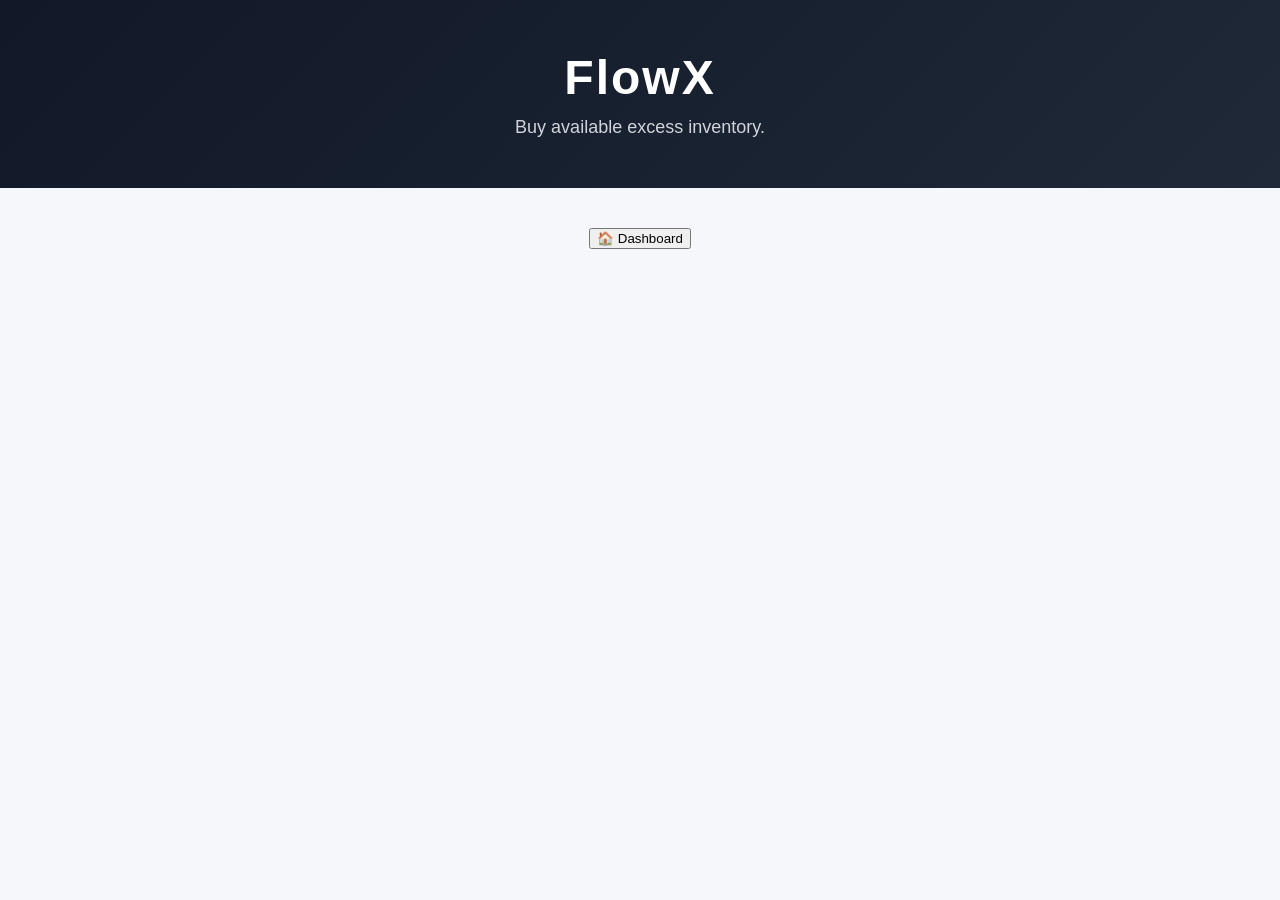
==== inventory.html @ 14679127 "Add files via upload" ====
<!DOCTYPE html>
<html lang="en">

<head>
    <meta charset="UTF-8">
    <meta name="viewport" content="width=device-width, initial-scale=1.0">

    <title>FlowX - Buy Inventory</title>

    <link rel="stylesheet" href="style.css">
</head>

<body>

    <header>
        <h1>FlowX</h1>
        <p>Buy available excess inventory.</p>
    </header>

    <main>

        <!-- =========================
             NAVIGATION
             ========================= -->

        <div class="flowx-navigation">

    <button onclick="window.location.href='index.html'">
        🏠 Dashboard
    </button>

</div>


        <!-- =========================
             INVENTORY
             ========================= -->

        <div id="message"></div>

    </main>

    <script src="script.js"></script>

</body>

</html>
---- style.css ----
/* =========================
   FLOWX - MAIN STYLES
   ========================= */

* {
    box-sizing: border-box;
}


body {
    font-family: Arial, sans-serif;
    margin: 0;
    background: #f5f7fb;
    color: #222;
}


/* =========================
   HEADER
   ========================= */

header {
    background: linear-gradient(135deg, #111827, #1f2937);
    color: white;
    padding: 50px 20px;
    text-align: center;
}


header h1 {
    margin: 0;
    font-size: 48px;
    letter-spacing: 2px;
}


header p {
    margin: 12px 0 0;
    font-size: 18px;
    color: #d1d5db;
}


/* =========================
   MAIN
   ========================= */

main {
    max-width: 1100px;
    margin: auto;
    padding: 40px 20px;
    text-align: center;
}


/* =========================
   MAIN NAVIGATION BUTTONS
   ========================= */

main > button {
    background: white;
    color: #222;
    border: 1px solid #d1d5db;
    padding: 13px 22px;
    margin: 6px;
    border-radius: 8px;
    cursor: pointer;
    font-size: 15px;
    font-weight: 600;

    transition:
        transform 0.2s,
        box-shadow 0.2s,
        background 0.2s;
}


main > button:hover {
    transform: translateY(-2px);
    background: #f9fafb;
    box-shadow: 0 5px 15px rgba(0, 0, 0, 0.08);
}


/* =========================
   FORMS
   ========================= */

#sellerForm,
#transportForm {

    display: none;

    background: white;

    padding: 30px;

    margin: 35px auto;

    max-width: 520px;

    border-radius: 14px;

    box-shadow:
        0 8px 25px rgba(0, 0, 0, 0.08);

    text-align: center;
}


#sellerForm h2,
#transportForm h2 {

    margin-top: 0;

    margin-bottom: 25px;

    font-size: 24px;
}


/* =========================
   INPUTS
   ========================= */

input {

    display: block;

    width: 100%;

    max-width: 420px;

    padding: 13px 14px;

    margin: 12px auto;

    border: 1px solid #d1d5db;

    border-radius: 8px;

    font-size: 15px;

    outline: none;

    transition:
        border 0.2s,
        box-shadow 0.2s;
}


input:focus {

    border-color: #2563eb;

    box-shadow:
        0 0 0 3px rgba(37, 99, 235, 0.12);
}


/* =========================
   FORM BUTTONS
   ========================= */

#sellerForm button,
#transportForm button {

    background: #2563eb;

    color: white;

    border: none;

    padding: 13px 24px;

    border-radius: 8px;

    cursor: pointer;

    font-size: 15px;

    font-weight: 600;

    margin-top: 10px;

    transition:
        background 0.2s,
        transform 0.2s;
}


#sellerForm button:hover,
#transportForm button:hover {

    background: #1d4ed8;

    transform: translateY(-1px);
}


/* =========================
   MESSAGE AREA
   ========================= */

#message {

    margin-top: 40px;
}


/* =========================
   INVENTORY GRID
   ========================= */

.inventory-container {

    display: flex;

    flex-wrap: wrap;

    justify-content: center;

    gap: 22px;

    margin-top: 25px;
}


/* =========================
   INVENTORY CARD
   ========================= */

.inventory-card {

    background: white;

    width: 300px;

    padding: 24px;

    border-radius: 14px;

    text-align: left;

    border: 1px solid #e5e7eb;

    box-shadow:
        0 6px 20px rgba(0, 0, 0, 0.06);

    transition:
        transform 0.2s,
        box-shadow 0.2s;
}


.inventory-card:hover {

    transform: translateY(-4px);

    box-shadow:
        0 12px 28px rgba(0, 0, 0, 0.10);
}


.inventory-card h3 {

    margin-top: 0;

    margin-bottom: 18px;

    font-size: 20px;
}


.inventory-card p {

    margin: 9px 0;

    color: #4b5563;

    line-height: 1.5;
}


/* =========================
   INVENTORY INPUT
   ========================= */

.inventory-card label {

    display: block;

    margin-top: 18px;

    margin-bottom: 6px;

    font-weight: bold;

    color: #374151;
}


.inventory-card input {

    width: 100%;

    margin: 6px 0 12px;
}


/* =========================
   REQUEST BUTTON
   ========================= */

.request-button {

    width: 100%;

    margin: 12px 0 0;

    padding: 12px;

    background: #2563eb;

    color: white;

    border: none;

    border-radius: 8px;

    cursor: pointer;

    font-size: 15px;

    font-weight: 600;

    transition:
        background 0.2s,
        transform 0.2s;
}


.request-button:hover {

    background: #1d4ed8;

    transform: translateY(-1px);
}


/* =========================
   TRANSPORT MATCH
   ========================= */

.transport-match {

    margin-top: 18px;

    padding: 16px;

    background: #f0fdf4;

    border: 1px solid #bbf7d0;

    border-radius: 10px;
}


.transport-match h4 {

    margin-top: 0;

    margin-bottom: 12px;

    font-size: 16px;
}


.transport-match p {

    margin: 6px 0;

    color: #166534;
}


/* =========================
   GENERAL BUTTONS INSIDE
   REQUEST CARDS
   ========================= */

.inventory-card button:not(.request-button) {

    padding: 10px 14px;

    margin: 10px 5px 0 0;

    border: none;

    border-radius: 7px;

    cursor: pointer;

    background: #2563eb;

    color: white;

    font-size: 14px;
}


.inventory-card button:not(.request-button):hover {

    background: #1d4ed8;
}


/* =========================
   MOBILE RESPONSIVE
   ========================= */

@media (max-width: 600px) {

    header {

        padding: 35px 15px;

    }
    

    header h1 {

        font-size: 38px;

    }


    header p {

        font-size: 16px;

    }


    main {

        padding: 25px 15px;

    }


    main > button {

        width: 100%;

        max-width: 350px;

    }


    .inventory-card {

        width: 100%;

        max-width: 350px;

    }


    #sellerForm,
    #transportForm {

        width: 100%;

        padding: 22px;

    }

}
select {

    display: block;

    width: 100%;

    max-width: 420px;

    padding: 13px 14px;

    margin: 12px auto;

    border: 1px solid #d1d5db;

    border-radius: 8px;

    font-size: 15px;

    background: white;

    cursor: pointer;
}


select:focus {

    border-color: #2563eb;

    outline: none;

    box-shadow:
        0 0 0 3px rgba(37, 99, 235, 0.12);
}
.reset-button {
    background: #fee2e2 !important;
    color: #991b1b !important;
    border: 1px solid #fecaca !important;
}

.reset-button:hover {
    background: #fecaca !important;
}
/* =========================
   FLOWX DASHBOARD
   ========================= */

#dashboard {
    margin-bottom: 40px;
}

#dashboard h2 {
    margin-bottom: 24px;
    font-size: 28px;
    color: #111827;
}

.dashboard-container {
    display: grid;
    grid-template-columns: repeat(4, 1fr);
    gap: 18px;
    max-width: 950px;
    margin: auto;
}

.dashboard-card {
    background: white;
    padding: 24px 18px;
    border-radius: 16px;
    border: 1px solid #e5e7eb;
    box-shadow: 0 6px 20px rgba(0, 0, 0, 0.06);
    transition: transform 0.2s, box-shadow 0.2s;
}

.dashboard-card:hover {
    transform: translateY(-4px);
    box-shadow: 0 12px 28px rgba(0, 0, 0, 0.10);
}

.dashboard-card h3 {
    font-size: 30px;
    margin: 0 0 10px;
}

.dashboard-card p {
    margin: 0;
    color: #6b7280;
    font-size: 14px;
    font-weight: 600;
}

.dashboard-card strong {
    display: block;
    margin-top: 10px;
    font-size: 32px;
    color: #111827;
}

@media screen and (max-width: 600px) {

    #dashboard .dashboard-container {
        display: grid !important;
        grid-template-columns: repeat(2, minmax(0, 1fr)) !important;
        gap: 12px !important;
        width: 100%;
    }

    #dashboard .dashboard-card {
        width: auto !important;
        min-width: 0;
        padding: 18px 8px;
    }

}
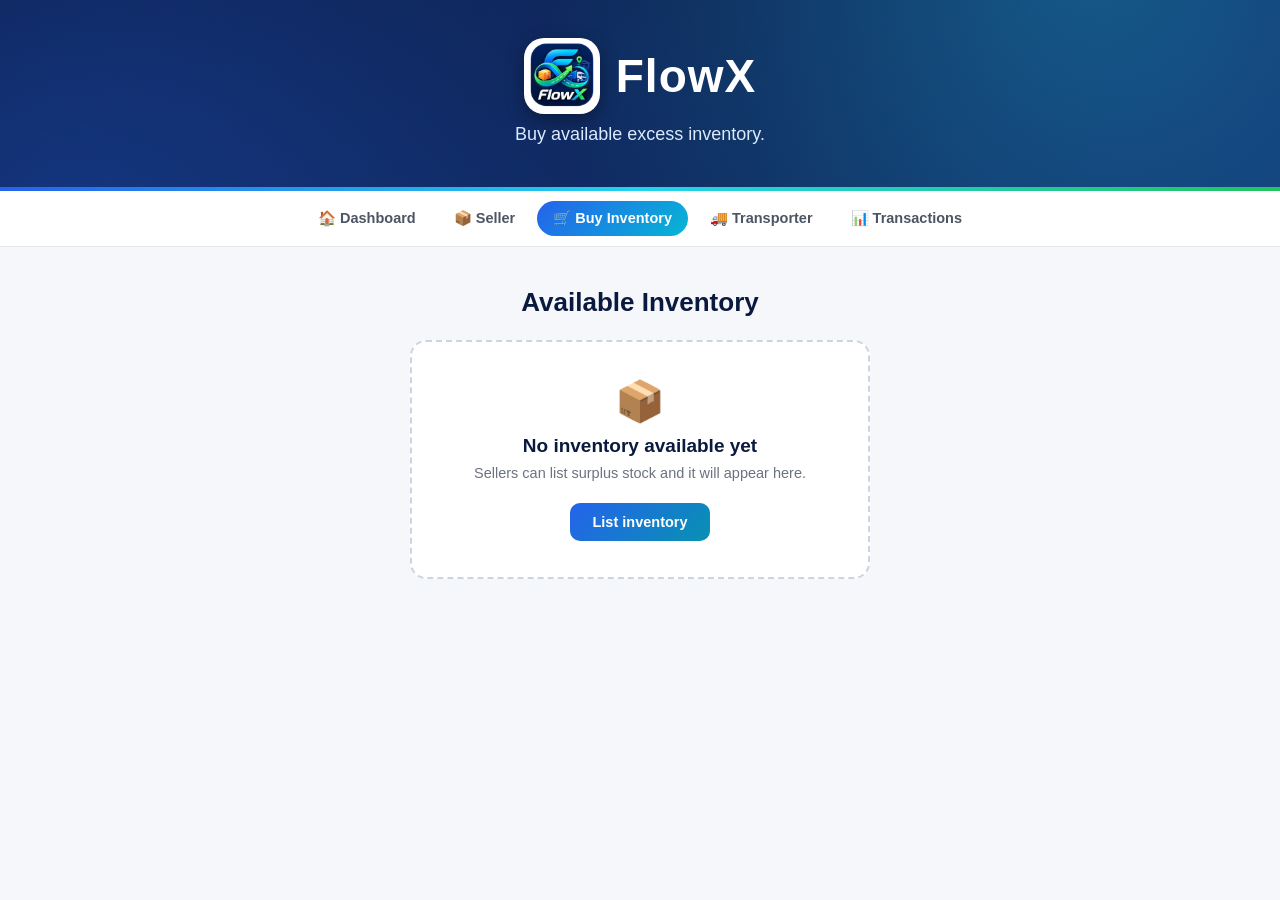
==== commit eb432934: "Add files via upload" ====
--- a/inventory.html
+++ b/inventory.html
@@ -1,47 +1,43 @@
-<!DOCTYPE html>
-<html lang="en">
-
-<head>
-    <meta charset="UTF-8">
-    <meta name="viewport" content="width=device-width, initial-scale=1.0">
-
-    <title>FlowX - Buy Inventory</title>
-
-    <link rel="stylesheet" href="style.css">
-</head>
-
-<body>
-
-    <header>
-        <h1>FlowX</h1>
-        <p>Buy available excess inventory.</p>
-    </header>
-
-    <main>
-
-        <!-- =========================
-             NAVIGATION
-             ========================= -->
-
-        <div class="flowx-navigation">
-
-    <button onclick="window.location.href='index.html'">
-        🏠 Dashboard
-    </button>
-
-</div>
-
-
-        <!-- =========================
-             INVENTORY
-             ========================= -->
-
-        <div id="message"></div>
-
-    </main>
-
-    <script src="script.js"></script>
-
-</body>
-
-</html>+<!DOCTYPE html>
+<html lang="en">
+
+<head>
+    <meta charset="UTF-8">
+    <meta name="viewport" content="width=device-width, initial-scale=1.0">
+
+    <title>FlowX - Buy Inventory</title>
+
+    <link rel="stylesheet" href="style.css">
+</head>
+
+<body>
+
+    <header>
+        <div class="brand">
+            <img src="flowx-icon.png" alt="FlowX logo">
+            <h1>FlowX</h1>
+        </div>
+        <p>Buy available excess inventory.</p>
+    </header>
+
+    <nav class="site-nav">
+        <a href="index.html">🏠 Dashboard</a>
+        <a href="seller.html">📦 Seller</a>
+        <a href="inventory.html" class="current" aria-current="page">🛒 Buy Inventory</a>
+        <a href="transport.html">🚚 Transporter</a>
+        <a href="transactions.html">📊 Transactions</a>
+    </nav>
+
+    <main>
+
+        <!-- INVENTORY -->
+
+        <div id="message"></div>
+
+    </main>
+
+    <script src="script.js"></script>
+
+</body>
+
+</html>
--- a/style.css
+++ b/style.css
@@ -1,592 +1,1119 @@
-/* =========================
-   FLOWX - MAIN STYLES
-   ========================= */
-
-* {
-    box-sizing: border-box;
-}
-
-
-body {
-    font-family: Arial, sans-serif;
-    margin: 0;
-    background: #f5f7fb;
-    color: #222;
-}
-
-
-/* =========================
-   HEADER
-   ========================= */
-
-header {
-    background: linear-gradient(135deg, #111827, #1f2937);
-    color: white;
-    padding: 50px 20px;
-    text-align: center;
-}
-
-
-header h1 {
-    margin: 0;
-    font-size: 48px;
-    letter-spacing: 2px;
-}
-
-
-header p {
-    margin: 12px 0 0;
-    font-size: 18px;
-    color: #d1d5db;
-}
-
-
-/* =========================
-   MAIN
-   ========================= */
-
-main {
-    max-width: 1100px;
-    margin: auto;
-    padding: 40px 20px;
-    text-align: center;
-}
-
-
-/* =========================
-   MAIN NAVIGATION BUTTONS
-   ========================= */
-
-main > button {
-    background: white;
-    color: #222;
-    border: 1px solid #d1d5db;
-    padding: 13px 22px;
-    margin: 6px;
-    border-radius: 8px;
-    cursor: pointer;
-    font-size: 15px;
-    font-weight: 600;
-
-    transition:
-        transform 0.2s,
-        box-shadow 0.2s,
-        background 0.2s;
-}
-
-
-main > button:hover {
-    transform: translateY(-2px);
-    background: #f9fafb;
-    box-shadow: 0 5px 15px rgba(0, 0, 0, 0.08);
-}
-
-
-/* =========================
-   FORMS
-   ========================= */
-
-#sellerForm,
-#transportForm {
-
-    display: none;
-
-    background: white;
-
-    padding: 30px;
-
-    margin: 35px auto;
-
-    max-width: 520px;
-
-    border-radius: 14px;
-
-    box-shadow:
-        0 8px 25px rgba(0, 0, 0, 0.08);
-
-    text-align: center;
-}
-
-
-#sellerForm h2,
-#transportForm h2 {
-
-    margin-top: 0;
-
-    margin-bottom: 25px;
-
-    font-size: 24px;
-}
-
-
-/* =========================
-   INPUTS
-   ========================= */
-
-input {
-
-    display: block;
-
-    width: 100%;
-
-    max-width: 420px;
-
-    padding: 13px 14px;
-
-    margin: 12px auto;
-
-    border: 1px solid #d1d5db;
-
-    border-radius: 8px;
-
-    font-size: 15px;
-
-    outline: none;
-
-    transition:
-        border 0.2s,
-        box-shadow 0.2s;
-}
-
-
-input:focus {
-
-    border-color: #2563eb;
-
-    box-shadow:
-        0 0 0 3px rgba(37, 99, 235, 0.12);
-}
-
-
-/* =========================
-   FORM BUTTONS
-   ========================= */
-
-#sellerForm button,
-#transportForm button {
-
-    background: #2563eb;
-
-    color: white;
-
-    border: none;
-
-    padding: 13px 24px;
-
-    border-radius: 8px;
-
-    cursor: pointer;
-
-    font-size: 15px;
-
-    font-weight: 600;
-
-    margin-top: 10px;
-
-    transition:
-        background 0.2s,
-        transform 0.2s;
-}
-
-
-#sellerForm button:hover,
-#transportForm button:hover {
-
-    background: #1d4ed8;
-
-    transform: translateY(-1px);
-}
-
-
-/* =========================
-   MESSAGE AREA
-   ========================= */
-
-#message {
-
-    margin-top: 40px;
-}
-
-
-/* =========================
-   INVENTORY GRID
-   ========================= */
-
-.inventory-container {
-
-    display: flex;
-
-    flex-wrap: wrap;
-
-    justify-content: center;
-
-    gap: 22px;
-
-    margin-top: 25px;
-}
-
-
-/* =========================
-   INVENTORY CARD
-   ========================= */
-
-.inventory-card {
-
-    background: white;
-
-    width: 300px;
-
-    padding: 24px;
-
-    border-radius: 14px;
-
-    text-align: left;
-
-    border: 1px solid #e5e7eb;
-
-    box-shadow:
-        0 6px 20px rgba(0, 0, 0, 0.06);
-
-    transition:
-        transform 0.2s,
-        box-shadow 0.2s;
-}
-
-
-.inventory-card:hover {
-
-    transform: translateY(-4px);
-
-    box-shadow:
-        0 12px 28px rgba(0, 0, 0, 0.10);
-}
-
-
-.inventory-card h3 {
-
-    margin-top: 0;
-
-    margin-bottom: 18px;
-
-    font-size: 20px;
-}
-
-
-.inventory-card p {
-
-    margin: 9px 0;
-
-    color: #4b5563;
-
-    line-height: 1.5;
-}
-
-
-/* =========================
-   INVENTORY INPUT
-   ========================= */
-
-.inventory-card label {
-
-    display: block;
-
-    margin-top: 18px;
-
-    margin-bottom: 6px;
-
-    font-weight: bold;
-
-    color: #374151;
-}
-
-
-.inventory-card input {
-
-    width: 100%;
-
-    margin: 6px 0 12px;
-}
-
-
-/* =========================
-   REQUEST BUTTON
-   ========================= */
-
-.request-button {
-
-    width: 100%;
-
-    margin: 12px 0 0;
-
-    padding: 12px;
-
-    background: #2563eb;
-
-    color: white;
-
-    border: none;
-
-    border-radius: 8px;
-
-    cursor: pointer;
-
-    font-size: 15px;
-
-    font-weight: 600;
-
-    transition:
-        background 0.2s,
-        transform 0.2s;
-}
-
-
-.request-button:hover {
-
-    background: #1d4ed8;
-
-    transform: translateY(-1px);
-}
-
-
-/* =========================
-   TRANSPORT MATCH
-   ========================= */
-
-.transport-match {
-
-    margin-top: 18px;
-
-    padding: 16px;
-
-    background: #f0fdf4;
-
-    border: 1px solid #bbf7d0;
-
-    border-radius: 10px;
-}
-
-
-.transport-match h4 {
-
-    margin-top: 0;
-
-    margin-bottom: 12px;
-
-    font-size: 16px;
-}
-
-
-.transport-match p {
-
-    margin: 6px 0;
-
-    color: #166534;
-}
-
-
-/* =========================
-   GENERAL BUTTONS INSIDE
-   REQUEST CARDS
-   ========================= */
-
-.inventory-card button:not(.request-button) {
-
-    padding: 10px 14px;
-
-    margin: 10px 5px 0 0;
-
-    border: none;
-
-    border-radius: 7px;
-
-    cursor: pointer;
-
-    background: #2563eb;
-
-    color: white;
-
-    font-size: 14px;
-}
-
-
-.inventory-card button:not(.request-button):hover {
-
-    background: #1d4ed8;
-}
-
-
-/* =========================
-   MOBILE RESPONSIVE
-   ========================= */
-
-@media (max-width: 600px) {
-
-    header {
-
-        padding: 35px 15px;
-
-    }
-    
-
-    header h1 {
-
-        font-size: 38px;
-
-    }
-
-
-    header p {
-
-        font-size: 16px;
-
-    }
-
-
-    main {
-
-        padding: 25px 15px;
-
-    }
-
-
-    main > button {
-
-        width: 100%;
-
-        max-width: 350px;
-
-    }
-
-
-    .inventory-card {
-
-        width: 100%;
-
-        max-width: 350px;
-
-    }
-
-
-    #sellerForm,
-    #transportForm {
-
-        width: 100%;
-
-        padding: 22px;
-
-    }
-
-}
-select {
-
-    display: block;
-
-    width: 100%;
-
-    max-width: 420px;
-
-    padding: 13px 14px;
-
-    margin: 12px auto;
-
-    border: 1px solid #d1d5db;
-
-    border-radius: 8px;
-
-    font-size: 15px;
-
-    background: white;
-
-    cursor: pointer;
-}
-
-
-select:focus {
-
-    border-color: #2563eb;
-
-    outline: none;
-
-    box-shadow:
-        0 0 0 3px rgba(37, 99, 235, 0.12);
-}
-.reset-button {
-    background: #fee2e2 !important;
-    color: #991b1b !important;
-    border: 1px solid #fecaca !important;
-}
-
-.reset-button:hover {
-    background: #fecaca !important;
-}
-/* =========================
-   FLOWX DASHBOARD
-   ========================= */
-
-#dashboard {
-    margin-bottom: 40px;
-}
-
-#dashboard h2 {
-    margin-bottom: 24px;
-    font-size: 28px;
-    color: #111827;
-}
-
-.dashboard-container {
-    display: grid;
-    grid-template-columns: repeat(4, 1fr);
-    gap: 18px;
-    max-width: 950px;
-    margin: auto;
-}
-
-.dashboard-card {
-    background: white;
-    padding: 24px 18px;
-    border-radius: 16px;
-    border: 1px solid #e5e7eb;
-    box-shadow: 0 6px 20px rgba(0, 0, 0, 0.06);
-    transition: transform 0.2s, box-shadow 0.2s;
-}
-
-.dashboard-card:hover {
-    transform: translateY(-4px);
-    box-shadow: 0 12px 28px rgba(0, 0, 0, 0.10);
-}
-
-.dashboard-card h3 {
-    font-size: 30px;
-    margin: 0 0 10px;
-}
-
-.dashboard-card p {
-    margin: 0;
-    color: #6b7280;
-    font-size: 14px;
-    font-weight: 600;
-}
-
-.dashboard-card strong {
-    display: block;
-    margin-top: 10px;
-    font-size: 32px;
-    color: #111827;
-}
-
-@media screen and (max-width: 600px) {
-
-    #dashboard .dashboard-container {
-        display: grid !important;
-        grid-template-columns: repeat(2, minmax(0, 1fr)) !important;
-        gap: 12px !important;
-        width: 100%;
-    }
-
-    #dashboard .dashboard-card {
-        width: auto !important;
-        min-width: 0;
-        padding: 18px 8px;
-    }
-
-}+/* =========================
+   FLOWX - MAIN STYLES
+   ========================= */
+
+* {
+    box-sizing: border-box;
+}
+
+body {
+    font-family: Arial, sans-serif;
+    margin: 0;
+    background: #f5f7fb;
+    color: #222;
+}
+
+
+/* =========================
+   HEADER
+   ========================= */
+
+header {
+    position: relative;
+    background:
+        radial-gradient(circle at 85% -20%, rgba(34, 211, 238, 0.28), transparent 50%),
+        radial-gradient(circle at 5% 120%, rgba(37, 99, 235, 0.35), transparent 55%),
+        linear-gradient(135deg, #0a1a3f, #12306e);
+    color: white;
+    padding: 38px 20px 46px;
+    text-align: center;
+}
+
+header::after {
+    content: "";
+    position: absolute;
+    left: 0;
+    right: 0;
+    bottom: 0;
+    height: 4px;
+    background: linear-gradient(90deg, #2563eb, #22d3ee, #22c55e);
+}
+
+header h1 {
+    margin: 0;
+    font-size: 46px;
+    letter-spacing: 1px;
+}
+
+header p {
+    margin: 10px 0 0;
+    font-size: 18px;
+    color: #dbeafe;
+}
+
+.header-sub {
+    display: inline-block;
+    margin-top: 12px;
+    padding: 5px 14px;
+    border-radius: 999px;
+    background: rgba(255, 255, 255, 0.10);
+    border: 1px solid rgba(255, 255, 255, 0.18);
+    font-size: 13px;
+    letter-spacing: 1.5px;
+    color: #a5f3fc;
+}
+
+
+/* =========================
+   MAIN
+   ========================= */
+
+main {
+    max-width: 1100px;
+    margin: auto;
+    padding: 40px 20px;
+    text-align: center;
+}
+
+
+/* =========================
+   MAIN NAVIGATION BUTTONS
+   ========================= */
+
+main > button {
+    background: white;
+    color: #222;
+    border: 1px solid #d1d5db;
+    padding: 13px 22px;
+    margin: 6px;
+    border-radius: 8px;
+    cursor: pointer;
+    font-size: 15px;
+    font-weight: 600;
+
+    transition:
+        transform 0.2s,
+        box-shadow 0.2s,
+        background 0.2s;
+}
+
+main > button:hover {
+    transform: translateY(-2px);
+    background: #f9fafb;
+    box-shadow:
+        0 5px 15px rgba(0, 0, 0, 0.08);
+}
+
+
+/* =========================
+   INPUTS
+   ========================= */
+
+input {
+    display: block;
+
+    width: 100%;
+    max-width: 420px;
+
+    padding: 13px 14px;
+
+    margin: 12px auto;
+
+    border: 1px solid #d1d5db;
+    border-radius: 8px;
+
+    font-size: 15px;
+
+    outline: none;
+
+    transition:
+        border 0.2s,
+        box-shadow 0.2s;
+}
+
+input:focus {
+    border-color: #2563eb;
+
+    box-shadow:
+        0 0 0 3px rgba(37, 99, 235, 0.12);
+}
+
+
+/* =========================
+   SELECT
+   ========================= */
+
+select {
+    display: block;
+
+    width: 100%;
+    max-width: 420px;
+
+    padding: 13px 14px;
+
+    margin: 12px auto;
+
+    border: 1px solid #d1d5db;
+    border-radius: 8px;
+
+    font-size: 15px;
+
+    background: white;
+    cursor: pointer;
+}
+
+select:focus {
+    border-color: #2563eb;
+
+    outline: none;
+
+    box-shadow:
+        0 0 0 3px rgba(37, 99, 235, 0.12);
+}
+
+
+/* =========================
+   MESSAGE AREA
+   ========================= */
+
+#message {
+    margin-top: 40px;
+}
+
+
+/* =========================
+   RESET BUTTON
+   ========================= */
+
+.reset-button {
+    background: #fee2e2 !important;
+
+    color: #991b1b !important;
+
+    border: 1px solid #fecaca !important;
+}
+
+.reset-button:hover {
+    background: #fecaca !important;
+}
+
+
+.brand {
+    display: flex;
+    align-items: center;
+    justify-content: center;
+    gap: 16px;
+    margin-bottom: 8px;
+}
+
+.brand img {
+    width: 76px;
+    height: 76px;
+    object-fit: contain;
+    background: white;
+    border-radius: 20px;
+    padding: 2px;
+    box-shadow: 0 6px 18px rgba(0, 0, 0, 0.35);
+}
+
+.brand h1 {
+    margin: 0;
+}
+@media (max-width: 600px) {
+    .brand img {
+        width: 64px;
+        height: 64px;
+    }
+
+    .brand {
+        gap: 12px;
+    }
+}
+/* =========================
+   DASHBOARD
+   ========================= */
+
+.section-head {
+    margin-bottom: 22px;
+}
+
+.section-head h2 {
+    margin: 0;
+    font-size: 26px;
+    color: #0a1a3f;
+}
+
+.section-head p {
+    margin: 6px 0 0;
+    color: #6b7280;
+    font-size: 14px;
+}
+
+#dashboard {
+    margin-bottom: 44px;
+}
+
+.dashboard-container {
+    display: grid;
+    grid-template-columns: repeat(4, minmax(0, 1fr));
+    gap: 18px;
+}
+
+.dashboard-card {
+    --accent: #2563eb;
+    --tint: #dbeafe;
+
+    position: relative;
+    overflow: hidden;
+
+    background: white;
+    padding: 22px 20px 20px;
+    border-radius: 16px;
+    border: 1px solid #e5e7eb;
+    text-align: left;
+
+    box-shadow: 0 6px 20px rgba(10, 26, 63, 0.06);
+
+    transition: transform 0.2s, box-shadow 0.2s;
+}
+
+.dashboard-card::before {
+    content: "";
+    position: absolute;
+    top: 0;
+    left: 0;
+    right: 0;
+    height: 4px;
+    background: var(--accent);
+}
+
+.dashboard-card:hover {
+    transform: translateY(-4px);
+    box-shadow: 0 14px 30px rgba(10, 26, 63, 0.12);
+}
+
+.card-inventory { --accent: #f59e0b; --tint: #fef3c7; }
+.card-transport { --accent: #2563eb; --tint: #dbeafe; }
+.card-requests  { --accent: #06b6d4; --tint: #cffafe; }
+.card-deals     { --accent: #22c55e; --tint: #dcfce7; }
+
+.card-icon {
+    display: inline-flex;
+    align-items: center;
+    justify-content: center;
+    width: 46px;
+    height: 46px;
+    border-radius: 12px;
+    background: var(--tint);
+    font-size: 24px;
+}
+
+.dashboard-card p {
+    margin: 14px 0 0;
+    color: #4b5563;
+    font-size: 14px;
+    font-weight: 600;
+}
+
+.dashboard-card strong {
+    display: block;
+    margin-top: 4px;
+    font-size: 40px;
+    line-height: 1.1;
+    color: #0a1a3f;
+}
+
+.dashboard-card small {
+    display: block;
+    margin-top: 6px;
+    color: #9ca3af;
+    font-size: 12.5px;
+}
+
+
+/* =========================
+   QUICK ACTIONS
+   ========================= */
+
+.actions-section {
+    margin-bottom: 44px;
+}
+
+.action-grid {
+    display: grid;
+    grid-template-columns: repeat(4, minmax(0, 1fr));
+    gap: 18px;
+}
+
+main > .actions-section button,
+.action-card {
+    display: flex;
+    flex-direction: column;
+    align-items: flex-start;
+    gap: 6px;
+
+    margin: 0;
+    padding: 20px;
+
+    background: white;
+    border: 1px solid #e5e7eb;
+    border-radius: 16px;
+
+    text-align: left;
+    font-family: inherit;
+    cursor: pointer;
+
+    transition: transform 0.2s, box-shadow 0.2s, border-color 0.2s;
+}
+
+.action-card:hover {
+    transform: translateY(-4px);
+    border-color: #93c5fd;
+    box-shadow: 0 14px 30px rgba(37, 99, 235, 0.14);
+}
+
+.action-card:focus-visible {
+    outline: 3px solid rgba(37, 99, 235, 0.35);
+    outline-offset: 2px;
+}
+
+.action-icon {
+    font-size: 26px;
+}
+
+.action-title {
+    font-size: 17px;
+    font-weight: 700;
+    color: #0a1a3f;
+}
+
+.action-text {
+    font-size: 13.5px;
+    line-height: 1.45;
+    color: #6b7280;
+}
+
+
+/* =========================
+   HOW IT WORKS
+   ========================= */
+
+.flow-section {
+    display: flex;
+    align-items: stretch;
+    justify-content: center;
+    gap: 14px;
+
+    margin-bottom: 44px;
+    padding: 22px;
+
+    background: linear-gradient(135deg, #eff6ff, #ecfeff);
+    border: 1px solid #dbeafe;
+    border-radius: 16px;
+}
+
+.flow-step {
+    flex: 1;
+    display: flex;
+    flex-direction: column;
+    align-items: center;
+    gap: 6px;
+
+    max-width: 300px;
+
+    font-size: 13.5px;
+    line-height: 1.45;
+    color: #4b5563;
+}
+
+.flow-step strong {
+    font-size: 17px;
+    color: #0a1a3f;
+}
+
+.flow-number {
+    display: inline-flex;
+    align-items: center;
+    justify-content: center;
+    width: 34px;
+    height: 34px;
+    border-radius: 50%;
+    background: linear-gradient(135deg, #2563eb, #06b6d4);
+    color: white;
+    font-weight: 700;
+}
+
+.flow-arrow {
+    align-self: center;
+    font-size: 24px;
+    color: #60a5fa;
+}
+
+
+/* =========================
+   DEMO TOOLS
+   ========================= */
+
+.demo-tools p {
+    margin: 10px 0 0;
+    font-size: 12.5px;
+    color: #9ca3af;
+}
+
+.demo-tools .reset-button {
+    padding: 11px 20px;
+    border-radius: 8px;
+    cursor: pointer;
+    font-size: 14px;
+    font-weight: 600;
+}
+
+
+/* =========================
+   DASHBOARD RESPONSIVE
+   ========================= */
+
+@media screen and (max-width: 900px) {
+
+    .dashboard-container,
+    .action-grid {
+        grid-template-columns: repeat(2, minmax(0, 1fr));
+    }
+}
+
+@media screen and (max-width: 600px) {
+
+    .dashboard-container {
+        gap: 12px;
+    }
+
+    .dashboard-card {
+        padding: 18px 14px 16px;
+    }
+
+    .dashboard-card strong {
+        font-size: 32px;
+    }
+
+    .dashboard-card small {
+        display: none;
+    }
+
+    .action-grid {
+        grid-template-columns: 1fr;
+        gap: 12px;
+    }
+
+    .flow-section {
+        flex-direction: column;
+        align-items: center;
+    }
+
+    .flow-step {
+        max-width: none;
+    }
+
+    .flow-arrow {
+        transform: rotate(90deg);
+    }
+}
+
+
+/* =========================
+   SITE NAVIGATION
+   ========================= */
+
+.site-nav {
+    display: flex;
+    justify-content: center;
+    gap: 6px;
+
+    padding: 10px 12px;
+
+    background: white;
+    border-bottom: 1px solid #e5e7eb;
+
+    overflow-x: auto;
+    scrollbar-width: none;
+}
+
+.site-nav::-webkit-scrollbar {
+    display: none;
+}
+
+.site-nav a {
+    flex: none;
+
+    padding: 9px 16px;
+
+    border-radius: 999px;
+
+    color: #4b5563;
+    font-size: 14.5px;
+    font-weight: 600;
+    text-decoration: none;
+
+    transition: background 0.2s, color 0.2s;
+}
+
+.site-nav a:hover {
+    background: #eff6ff;
+    color: #1d4ed8;
+}
+
+.site-nav a.current {
+    background: linear-gradient(135deg, #2563eb, #06b6d4);
+    color: white;
+}
+
+
+/* =========================
+   TABS (inside Seller / Transporter)
+   ========================= */
+
+.flowx-navigation {
+    display: flex;
+    justify-content: center;
+    flex-wrap: wrap;
+    gap: 10px;
+
+    margin: 0 0 28px;
+}
+
+.flowx-navigation button {
+    background: white;
+    color: #374151;
+    border: 1px solid #d1d5db;
+
+    padding: 12px 20px;
+    border-radius: 10px;
+
+    cursor: pointer;
+    font-size: 15px;
+    font-weight: 600;
+
+    transition: transform 0.2s, box-shadow 0.2s, background 0.2s, color 0.2s;
+}
+
+.flowx-navigation button:hover {
+    transform: translateY(-2px);
+    background: #f9fafb;
+    box-shadow: 0 5px 15px rgba(0, 0, 0, 0.08);
+}
+
+.flowx-navigation button.active {
+    background: linear-gradient(135deg, #2563eb, #0891b2);
+    border-color: transparent;
+    color: white;
+    box-shadow: 0 6px 16px rgba(37, 99, 235, 0.30);
+}
+
+
+/* =========================
+   FORMS
+   ========================= */
+
+#sellerForm,
+#transportForm {
+    display: none;
+
+    max-width: 560px;
+    margin: 0 auto;
+    padding: 32px;
+
+    background: white;
+    border: 1px solid #e5e7eb;
+    border-top: 4px solid #2563eb;
+    border-radius: 16px;
+
+    box-shadow: 0 10px 30px rgba(10, 26, 63, 0.08);
+
+    text-align: left;
+}
+
+#sellerForm h2,
+#transportForm h2 {
+    margin: 0;
+    font-size: 24px;
+    color: #0a1a3f;
+}
+
+.form-note {
+    margin: 6px 0 22px;
+    color: #6b7280;
+    font-size: 14px;
+}
+
+.form-field {
+    margin-bottom: 16px;
+}
+
+.form-field label {
+    display: block;
+    margin-bottom: 6px;
+
+    font-size: 13.5px;
+    font-weight: 600;
+    color: #374151;
+}
+
+.form-field input,
+.form-field select {
+    max-width: none;
+    margin: 0;
+}
+
+.form-row {
+    display: grid;
+    grid-template-columns: 1fr 1fr;
+    gap: 14px;
+}
+
+.form-hint {
+    margin: 4px 0 20px;
+    padding: 11px 14px;
+
+    background: #eff6ff;
+    border: 1px solid #dbeafe;
+    border-radius: 10px;
+
+    color: #1e40af;
+    font-size: 13px;
+    line-height: 1.45;
+}
+
+#sellerForm .form-submit,
+#transportForm .form-submit {
+    width: 100%;
+    margin: 0;
+    padding: 14px;
+
+    background: linear-gradient(135deg, #2563eb, #0891b2);
+    color: white;
+
+    border: none;
+    border-radius: 10px;
+
+    font-size: 16px;
+    font-weight: 700;
+    cursor: pointer;
+
+    transition: transform 0.2s, box-shadow 0.2s;
+}
+
+#sellerForm .form-submit:hover,
+#transportForm .form-submit:hover {
+    transform: translateY(-2px);
+    box-shadow: 0 10px 22px rgba(37, 99, 235, 0.30);
+}
+
+
+/* =========================
+   PAGE CONTENT (#message)
+   ========================= */
+
+/* no extra gap when the content is the first thing on the page */
+#message:first-child {
+    margin-top: 0;
+}
+
+#message > h2 {
+    margin: 0 0 22px;
+    font-size: 26px;
+    color: #0a1a3f;
+}
+
+
+/* =========================
+   CARDS (inventory, requests, transport, transactions)
+   ========================= */
+
+.inventory-container {
+    display: grid;
+    grid-template-columns: repeat(auto-fill, minmax(290px, 1fr));
+    gap: 20px;
+
+    margin-top: 6px;
+}
+
+.inventory-card {
+    display: flex;
+    flex-direction: column;
+
+    background: white;
+    padding: 22px;
+
+    border: 1px solid #e5e7eb;
+    border-radius: 16px;
+
+    text-align: left;
+
+    box-shadow: 0 6px 20px rgba(10, 26, 63, 0.06);
+
+    transition: transform 0.2s, box-shadow 0.2s;
+}
+
+.inventory-card:hover {
+    transform: translateY(-4px);
+    box-shadow: 0 14px 30px rgba(10, 26, 63, 0.12);
+}
+
+.inventory-card h3 {
+    margin: 0 0 14px;
+    padding-bottom: 12px;
+
+    border-bottom: 1px solid #f1f5f9;
+
+    font-size: 19px;
+    color: #0a1a3f;
+}
+
+.inventory-card p {
+    display: flex;
+    justify-content: space-between;
+    align-items: baseline;
+    gap: 14px;
+
+    margin: 8px 0;
+
+    color: #111827;
+    font-size: 14.5px;
+    line-height: 1.4;
+    text-align: right;
+}
+
+.inventory-card p strong {
+    flex: none;
+
+    color: #6b7280;
+    font-weight: 600;
+    text-align: left;
+}
+
+.inventory-card p.card-note {
+    justify-content: flex-start;
+    color: #6b7280;
+    font-size: 13px;
+    text-align: left;
+}
+
+.inventory-card p.total-row {
+    margin-top: 14px;
+    padding-top: 12px;
+
+    border-top: 1px dashed #d1d5db;
+
+    font-size: 17px;
+    font-weight: 700;
+    color: #0a1a3f;
+}
+
+.inventory-card p.total-row strong {
+    color: #0a1a3f;
+}
+
+.inventory-card label {
+    display: block;
+
+    margin: 14px 0 6px;
+
+    font-size: 13.5px;
+    font-weight: 600;
+    color: #374151;
+}
+
+.inventory-card input {
+    width: 100%;
+    max-width: none;
+    margin: 0 0 4px;
+}
+
+.inventory-card hr {
+    width: 100%;
+    margin: 12px 0 4px;
+
+    border: none;
+    border-top: 1px solid #f1f5f9;
+}
+
+
+/* =========================
+   CARD BUTTONS
+   ========================= */
+
+.request-button {
+    width: 100%;
+    margin: 14px 0 0;
+    padding: 12px;
+
+    background: linear-gradient(135deg, #2563eb, #0891b2);
+    color: white;
+
+    border: none;
+    border-radius: 10px;
+
+    font-size: 15px;
+    font-weight: 700;
+    cursor: pointer;
+
+    transition: transform 0.2s, box-shadow 0.2s;
+}
+
+.request-button:hover {
+    transform: translateY(-2px);
+    box-shadow: 0 8px 18px rgba(37, 99, 235, 0.30);
+}
+
+.inventory-card > button:not(.request-button) {
+    margin: 12px 8px 0 0;
+    padding: 10px 16px;
+
+    border: none;
+    border-radius: 9px;
+
+    background: #2563eb;
+    color: white;
+
+    font-size: 14px;
+    font-weight: 600;
+    cursor: pointer;
+
+    transition: transform 0.2s, background 0.2s;
+}
+
+.inventory-card > button:not(.request-button):hover {
+    transform: translateY(-1px);
+}
+
+.inventory-card > button[onclick^="accept"] {
+    background: #16a34a;
+}
+
+.inventory-card > button[onclick^="accept"]:hover {
+    background: #15803d;
+}
+
+.inventory-card > button[onclick^="reject"] {
+    background: #fee2e2;
+    color: #991b1b;
+}
+
+.inventory-card > button[onclick^="reject"]:hover {
+    background: #fecaca;
+}
+
+
+/* =========================
+   STATUS BADGES
+   ========================= */
+
+.badge {
+    display: inline-block;
+
+    padding: 3px 11px;
+
+    border-radius: 999px;
+
+    background: #f3f4f6;
+    color: #374151;
+
+    font-size: 12.5px;
+    font-weight: 700;
+}
+
+.badge-pending   { background: #fef3c7; color: #92400e; }
+.badge-accepted,
+.badge-confirmed { background: #dcfce7; color: #166534; }
+.badge-rejected  { background: #fee2e2; color: #991b1b; }
+.badge-reserved  { background: #e0f2fe; color: #075985; }
+
+
+/* =========================
+   TRANSPORT MATCH BOX
+   ========================= */
+
+.transport-match {
+    margin-top: 14px;
+    padding: 14px 16px;
+
+    background: #f0fdf4;
+    border: 1px solid #bbf7d0;
+    border-radius: 12px;
+}
+
+.transport-match h4 {
+    margin: 0 0 8px;
+
+    font-size: 15px;
+    color: #166534;
+}
+
+.transport-match p {
+    margin: 6px 0;
+    color: #14532d;
+}
+
+.transport-match p strong {
+    color: #3f8f5c;
+}
+
+.util-bar {
+    height: 8px;
+    margin-top: 10px;
+
+    background: #dcfce7;
+    border-radius: 999px;
+
+    overflow: hidden;
+}
+
+.util-bar span {
+    display: block;
+    height: 100%;
+    min-width: 4px;
+
+    background: linear-gradient(90deg, #22c55e, #06b6d4);
+    border-radius: 999px;
+}
+
+
+/* =========================
+   TRANSACTION SUMMARY
+   ========================= */
+
+.summary-strip {
+    display: grid;
+    grid-template-columns: repeat(3, minmax(0, 1fr));
+    gap: 16px;
+
+    margin-bottom: 24px;
+}
+
+.summary-item {
+    padding: 18px 12px;
+
+    background: linear-gradient(135deg, #eff6ff, #ecfeff);
+    border: 1px solid #dbeafe;
+    border-radius: 14px;
+}
+
+.summary-item strong {
+    display: block;
+
+    font-size: 26px;
+    color: #0a1a3f;
+}
+
+.summary-item span {
+    display: block;
+    margin-top: 4px;
+
+    font-size: 13px;
+    color: #6b7280;
+}
+
+
+/* =========================
+   EMPTY STATE
+   ========================= */
+
+.empty-state {
+    max-width: 460px;
+    margin: 10px auto 0;
+    padding: 36px 24px;
+
+    background: white;
+    border: 2px dashed #cbd5e1;
+    border-radius: 16px;
+}
+
+.empty-icon {
+    font-size: 40px;
+}
+
+.empty-state h3 {
+    margin: 10px 0 6px;
+    font-size: 19px;
+    color: #0a1a3f;
+}
+
+.empty-state p {
+    margin: 0;
+    color: #6b7280;
+    font-size: 14.5px;
+    line-height: 1.5;
+}
+
+.empty-action {
+    display: inline-block;
+
+    margin-top: 18px;
+    padding: 11px 22px;
+
+    background: linear-gradient(135deg, #2563eb, #0891b2);
+    color: white;
+
+    border-radius: 10px;
+
+    font-size: 14.5px;
+    font-weight: 700;
+    text-decoration: none;
+}
+
+
+/* =========================
+   MOBILE (inner pages)
+   ========================= */
+
+@media screen and (max-width: 600px) {
+
+    header {
+        padding: 30px 15px 38px;
+    }
+
+    header h1 {
+        font-size: 36px;
+    }
+
+    header p {
+        font-size: 15px;
+    }
+
+    main {
+        padding: 24px 14px;
+    }
+
+    .site-nav {
+        flex-wrap: wrap;
+        justify-content: center;
+        gap: 4px;
+    }
+
+    .site-nav a {
+        padding: 8px 12px;
+        font-size: 13.5px;
+    }
+
+    .flowx-navigation button {
+        flex: 1 1 100%;
+    }
+
+    #sellerForm,
+    #transportForm {
+        padding: 22px 18px;
+    }
+
+    .form-row {
+        grid-template-columns: 1fr;
+        gap: 0;
+    }
+
+    .inventory-container {
+        grid-template-columns: 1fr;
+    }
+
+    .summary-strip {
+        grid-template-columns: 1fr;
+        gap: 10px;
+    }
+}
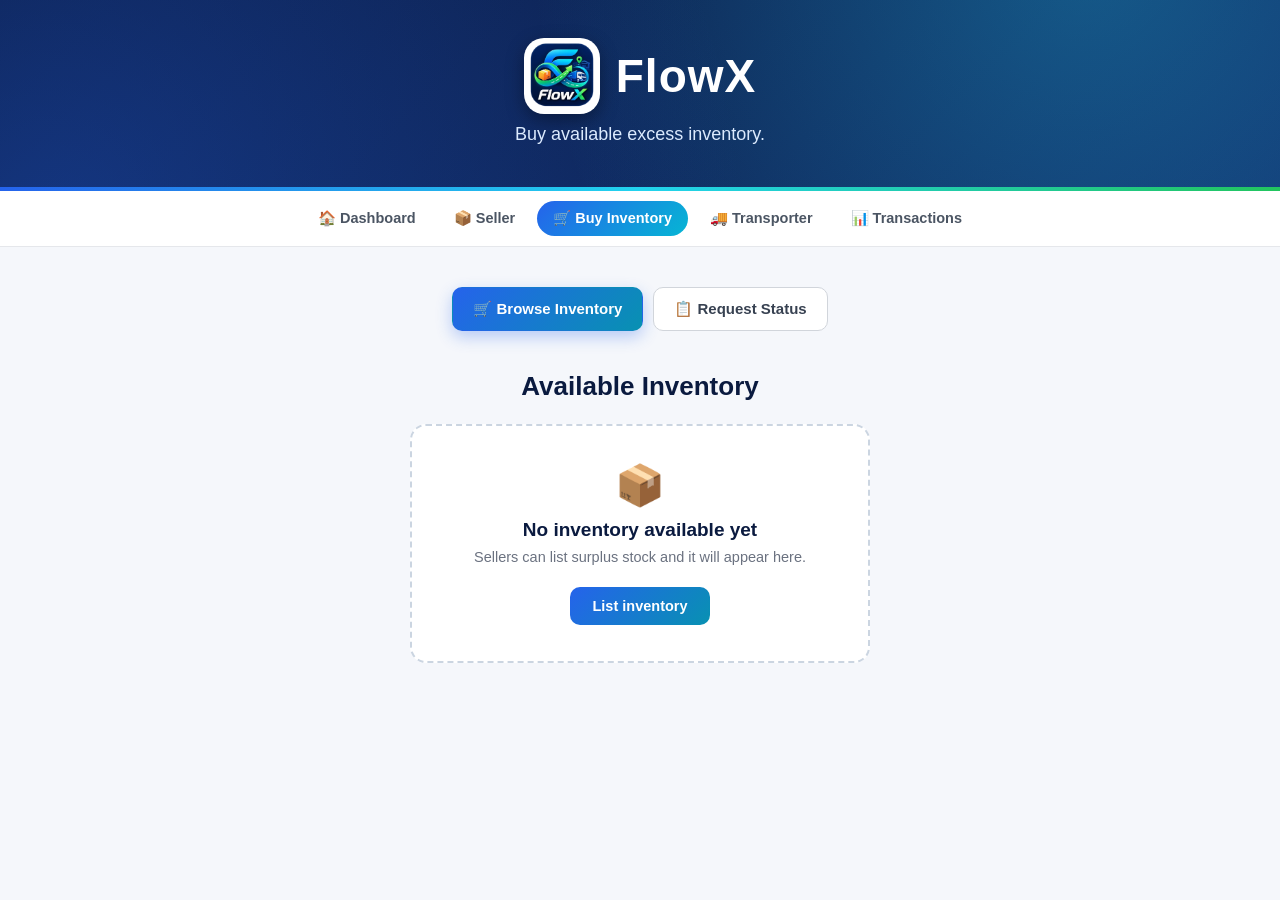
==== commit 4021cd3c: "Add files via upload" ====
--- a/inventory.html
+++ b/inventory.html
@@ -12,6 +12,8 @@
 
 <body>
 
+    <a class="skip-link" href="#mainContent">Skip to main content</a>
+
     <header>
         <div class="brand">
             <img src="flowx-icon.png" alt="FlowX logo">
@@ -20,7 +22,7 @@
         <p>Buy available excess inventory.</p>
     </header>
 
-    <nav class="site-nav">
+    <nav class="site-nav" aria-label="Main navigation">
         <a href="index.html">🏠 Dashboard</a>
         <a href="seller.html">📦 Seller</a>
         <a href="inventory.html" class="current" aria-current="page">🛒 Buy Inventory</a>
@@ -28,7 +30,16 @@
         <a href="transactions.html">📊 Transactions</a>
     </nav>
 
-    <main>
+    <main id="mainContent" tabindex="-1">
+
+        <div class="flowx-navigation" role="group" aria-label="Inventory views">
+            <button id="browseInventoryBtn" class="active" aria-pressed="true" onclick="showInventory()">
+                🛒 Browse Inventory
+            </button>
+            <button id="buyerRequestStatusBtn" aria-pressed="false" onclick="showBuyerRequestStatus()">
+                📋 Request Status
+            </button>
+        </div>
 
         <!-- INVENTORY -->
 
--- a/style.css
+++ b/style.css
@@ -11,6 +11,41 @@
     margin: 0;
     background: #f5f7fb;
     color: #222;
+}
+
+a:focus-visible,
+button:focus-visible,
+input:focus-visible,
+select:focus-visible {
+    outline: 3px solid #1d4ed8;
+    outline-offset: 3px;
+}
+
+.skip-link {
+    position: absolute;
+    top: 8px;
+    left: -10000px;
+    z-index: 1100;
+    padding: 10px 14px;
+    border-radius: 8px;
+    background: white;
+    color: #1d4ed8;
+    font-weight: 700;
+}
+
+.skip-link:focus {
+    left: 8px;
+}
+
+@media (prefers-reduced-motion: reduce) {
+    *,
+    *::before,
+    *::after {
+        scroll-behavior: auto !important;
+        animation-duration: 0.01ms !important;
+        animation-iteration-count: 1 !important;
+        transition-duration: 0.01ms !important;
+    }
 }
 
 
@@ -197,6 +232,51 @@
     background: #fecaca !important;
 }
 
+.demo-tools .sample-button {
+    margin: 0 8px 0 0;
+    padding: 11px 20px;
+    border: 1px solid #1d4ed8;
+    border-radius: 8px;
+    background: linear-gradient(135deg, #2563eb, #0891b2);
+    color: white;
+    cursor: pointer;
+    font-size: 14px;
+    font-weight: 700;
+}
+
+.demo-tools .sample-button:hover {
+    box-shadow: 0 6px 16px rgba(37, 99, 235, 0.25);
+}
+
+.flowx-toast {
+    position: fixed;
+    z-index: 1000;
+    top: 20px;
+    left: 50%;
+    width: max-content;
+    max-width: calc(100% - 32px);
+    padding: 14px 20px;
+    border: 1px solid #bfdbfe;
+    border-radius: 12px;
+    background: #eff6ff;
+    color: #1e3a8a;
+    box-shadow: 0 12px 32px rgba(10, 26, 63, 0.18);
+    font-size: 14px;
+    line-height: 1.45;
+    text-align: left;
+    white-space: pre-line;
+    opacity: 0;
+    visibility: hidden;
+    transform: translate(-50%, -12px);
+    transition: opacity 0.2s, transform 0.2s, visibility 0.2s;
+}
+
+.flowx-toast.visible {
+    opacity: 1;
+    visibility: visible;
+    transform: translate(-50%, 0);
+}
+
 
 .brand {
     display: flex;
@@ -370,11 +450,6 @@
     transform: translateY(-4px);
     border-color: #93c5fd;
     box-shadow: 0 14px 30px rgba(37, 99, 235, 0.14);
-}
-
-.action-card:focus-visible {
-    outline: 3px solid rgba(37, 99, 235, 0.35);
-    outline-offset: 2px;
 }
 
 .action-icon {
@@ -723,6 +798,209 @@
     color: #0a1a3f;
 }
 
+.listing-filters {
+    margin: 0 0 20px;
+    padding: 18px;
+    border: 1px solid #e5e7eb;
+    border-radius: 12px;
+    background: white;
+    text-align: left;
+}
+
+.listing-filter-fields {
+    display: grid;
+    grid-template-columns: repeat(auto-fit, minmax(210px, 1fr));
+    gap: 14px;
+}
+
+.listing-filter-field label {
+    display: block;
+    margin-bottom: 6px;
+    color: #374151;
+    font-size: 13px;
+    font-weight: 600;
+}
+
+.listing-filter-field input,
+.listing-filter-field select {
+    width: 100%;
+    max-width: none;
+    margin: 0;
+}
+
+.listing-filter-count {
+    margin: 12px 0 0;
+    color: #6b7280;
+    font-size: 13px;
+}
+
+.listing-filter-empty {
+    margin: 12px 0 0;
+    color: #6b7280;
+    font-size: 14px;
+}
+
+.request-scope-note {
+    margin: -10px 0 20px;
+    color: #6b7280;
+    font-size: 14px;
+    line-height: 1.5;
+    text-align: left;
+}
+
+.request-section-title {
+    margin: 26px 0 12px;
+    color: #0a1a3f;
+    font-size: 20px;
+    text-align: left;
+}
+
+.request-status-summary {
+    display: flex;
+    flex-wrap: wrap;
+    gap: 10px;
+    margin: 0 0 16px;
+}
+
+.request-status-summary span {
+    padding: 8px 13px;
+    border: 1px solid #e5e7eb;
+    border-radius: 999px;
+    background: white;
+    color: #4b5563;
+    font-size: 13px;
+}
+
+.request-status-summary strong {
+    color: #0a1a3f;
+}
+
+.status-guidance {
+    margin-top: 12px;
+    padding: 12px 14px;
+    border: 1px solid #e5e7eb;
+    border-radius: 10px;
+    text-align: left;
+}
+
+.status-guidance strong {
+    font-size: 13.5px;
+}
+
+.status-guidance p {
+    display: block;
+    margin: 5px 0 0;
+    color: #4b5563;
+    font-size: 13px;
+    line-height: 1.45;
+    text-align: left;
+}
+
+.status-guidance a {
+    display: inline-block;
+    margin-top: 8px;
+    color: #1d4ed8;
+    font-size: 13px;
+    font-weight: 700;
+    text-decoration: none;
+}
+
+.status-guidance-pending {
+    border-color: #fde68a;
+    background: #fffbeb;
+    color: #92400e;
+}
+
+.status-guidance-accepted {
+    border-color: #bbf7d0;
+    background: #f0fdf4;
+    color: #166534;
+}
+
+.status-guidance-rejected {
+    border-color: #fecaca;
+    background: #fef2f2;
+    color: #991b1b;
+}
+
+.status-guidance-neutral {
+    background: #f9fafb;
+}
+
+.listing-management-note {
+    margin: -10px 0 20px;
+    color: #6b7280;
+    font-size: 14px;
+    line-height: 1.5;
+    text-align: left;
+}
+
+.listing-edit-field {
+    margin: 0 0 12px;
+}
+
+.listing-edit-field label {
+    display: block;
+    margin-bottom: 5px;
+    color: #374151;
+    font-size: 13px;
+    font-weight: 600;
+}
+
+.listing-edit-field input,
+.listing-edit-field select {
+    width: 100%;
+    max-width: none;
+    margin: 0;
+}
+
+.listing-actions {
+    display: flex;
+    gap: 10px;
+    margin-top: 14px;
+}
+
+.listing-actions button {
+    flex: 1;
+    min-width: 0;
+    padding: 11px 12px;
+    border: 0;
+    border-radius: 9px;
+    background: #2563eb;
+    color: white;
+    font-size: 14px;
+    font-weight: 700;
+    cursor: pointer;
+}
+
+.listing-actions button:hover:not(:disabled) {
+    background: #1d4ed8;
+}
+
+.listing-actions button.listing-delete {
+    background: #fee2e2;
+    color: #991b1b;
+}
+
+.listing-actions button.listing-delete:hover:not(:disabled) {
+    background: #fecaca;
+}
+
+.listing-actions button.listing-cancel {
+    background: #f3f4f6;
+    color: #374151;
+}
+
+.listing-actions button:disabled,
+.request-button:disabled {
+    opacity: 0.55;
+    cursor: not-allowed;
+}
+
+.inventory-card[hidden] {
+    display: none;
+}
+
 
 /* =========================
    CARDS (inventory, requests, transport, transactions)
@@ -730,7 +1008,7 @@
 
 .inventory-container {
     display: grid;
-    grid-template-columns: repeat(auto-fill, minmax(290px, 1fr));
+    grid-template-columns: repeat(auto-fill, minmax(min(100%, 290px), 1fr));
     gap: 20px;
 
     margin-top: 6px;
@@ -885,6 +1163,11 @@
     transform: translateY(-1px);
 }
 
+.inventory-card > button:disabled {
+    opacity: 0.55;
+    cursor: not-allowed;
+}
+
 .inventory-card > button[onclick^="accept"] {
     background: #16a34a;
 }
@@ -941,6 +1224,24 @@
     border-radius: 12px;
 }
 
+.transport-no-match {
+    margin-top: 14px;
+    padding: 14px 16px;
+    border: 1px solid #fecaca;
+    border-radius: 12px;
+    background: #fef2f2;
+    color: #991b1b;
+}
+
+.transport-no-match p {
+    display: block;
+    text-align: left;
+    margin: 6px 0 0;
+    color: #7f1d1d;
+    font-size: 13px;
+    line-height: 1.4;
+}
+
 .transport-match h4 {
     margin: 0 0 8px;
 
